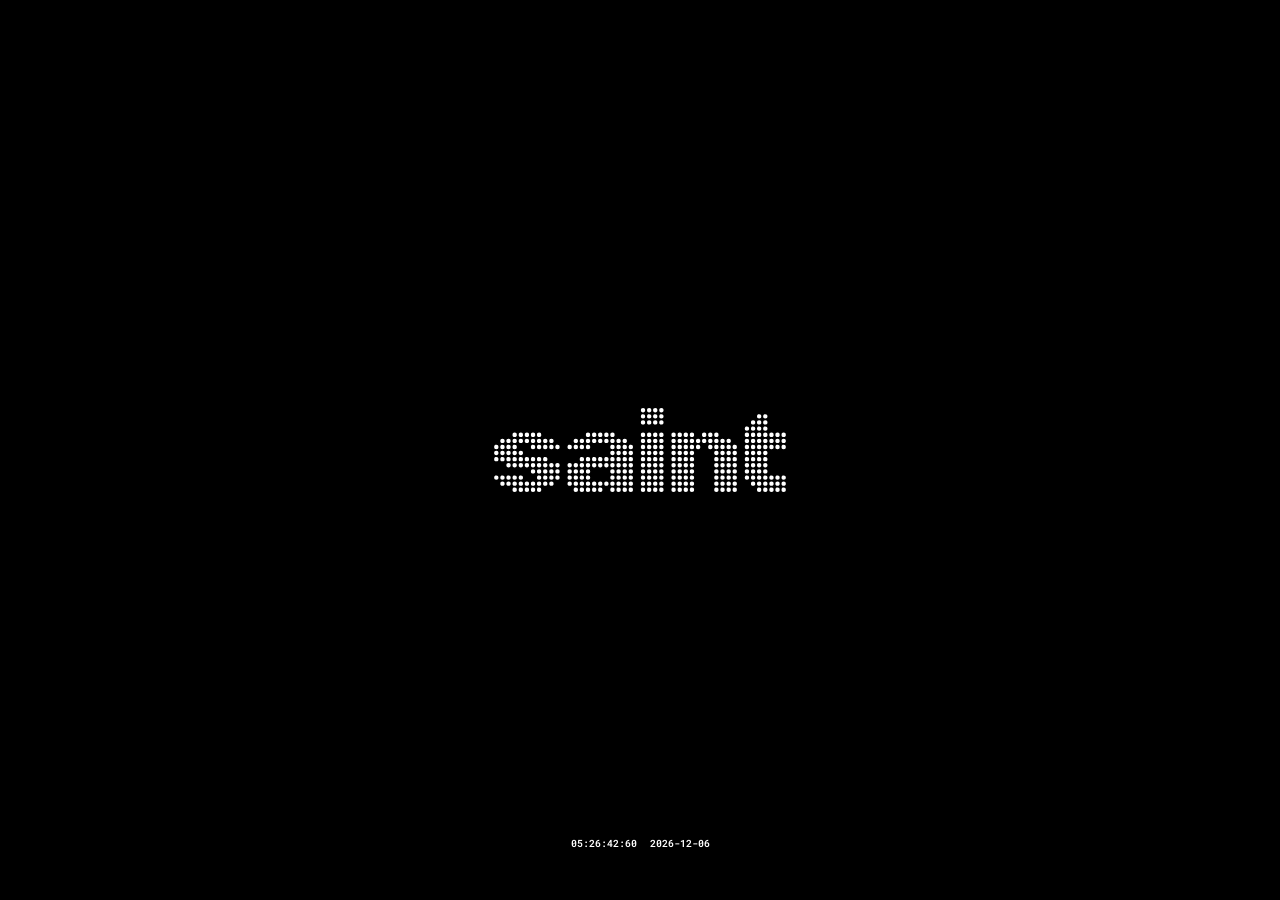
==== index.html @ 0a453551 "Preload every remaining asset once the fade finishes The site held everything outside Experience beh" ====
<!DOCTYPE html>
<html lang="en">
<head>
	<meta charset="utf-8">
	<meta name="viewport" content="width=device-width, initial-scale=1, viewport-fit=cover">
	<meta name="color-scheme" content="dark">
	<title>Saint Martins</title>
	<meta name="robots" content="noindex, nosnippet">
	<link rel="icon" type="image/png" href="/favicon.png">
	<link rel="preconnect" href="https://fonts.googleapis.com">
	<link rel="preconnect" href="https://fonts.gstatic.com" crossorigin>
	<link rel="stylesheet" href="https://fonts.googleapis.com/css2?family=Roboto+Mono:wght@600&amp;display=swap">
	<link rel="stylesheet" href="style.css?v=32">
	<noscript><style>body{opacity:1;animation:none}.image-container .noscript-logo{display:block}</style></noscript>
</head>
<body>
	<div class="zoom-wrap">
		<div class="page-container">
			<div class="image-container">
				<img id="logo" alt="Saint Martins">
					<noscript><img class="noscript-logo" src="logo1.svg?v=2" alt="Saint Martins"></noscript>
			</div>
			<div class="page-footer">
				<div class="page-footer-timer">
					<span id="timer" class="page-footer-timer-text"></span>
					<span id="date" class="page-footer-timer-text"></span>
				</div>
			</div>
		</div>
	</div>
	<script>(function(){const zw=document.querySelector('.zoom-wrap');if(!zw)return;const mob=()=>window.matchMedia('(max-width:768px) and (pointer:coarse)').matches;function sz(){zw.style.zoom=mob()?'':window.innerWidth/2560;}sz();window.addEventListener('resize',sz);})();</script>
	<script src="script.js?v=18" defer></script>
</body>
</html>
---- style.css ----
*{user-select:none;-webkit-user-select:none;-webkit-tap-highlight-color:transparent}
img{-webkit-user-drag:none}

/* body starts hidden and is revealed by script.js. `reveal` is a failsafe for
   script.js never running at all (network failure, script error): without it
   the page would stay black forever. .fade-in replaces it on the normal path. */
body{background:#000;margin:0;overflow:hidden;opacity:0;animation:reveal 0s linear 7s forwards}
.fade-in{animation:fadeIn 1s cubic-bezier(0.16,1,0.3,1) 0.5s both}
@keyframes fadeIn{from{opacity:0}to{opacity:1}}
@keyframes reveal{to{opacity:1}}

.zoom-wrap{position:fixed;inset:0}
.page-container{position:absolute;inset:0;display:flex;justify-content:center;align-items:center;flex-direction:column}
.image-container{width:720px}
.image-container img{width:720px;display:none}
.page-footer{font-family:'Roboto Mono',monospace;position:absolute;bottom:100px;left:0;right:0}
.page-footer-timer{display:flex;justify-content:center}
.page-footer-timer-text{color:#fff;display:block;font-size:20px;font-weight:600}
#timer{margin-right:26px}

@media(max-width:768px) and (pointer:coarse){
  .image-container{width:70vw}
  .image-container img{width:70vw}
  .page-footer-timer-text{font-size:13px}
  #timer{margin-right:20px}
  .page-footer{bottom:32px}
}

@media(prefers-reduced-motion:reduce){
  .fade-in{animation-duration:0.01ms;animation-delay:0ms}
}

/* White artwork on a background browsers don't print would come out blank. */
@media print{
  body,body.fade-in{background:#fff;opacity:1;animation:none;overflow:visible}
  .zoom-wrap,.page-container{position:static}
  .image-container img{filter:invert(1)}
  .page-footer{position:static;margin-top:40px}
  .page-footer-timer-text{color:#000}
}
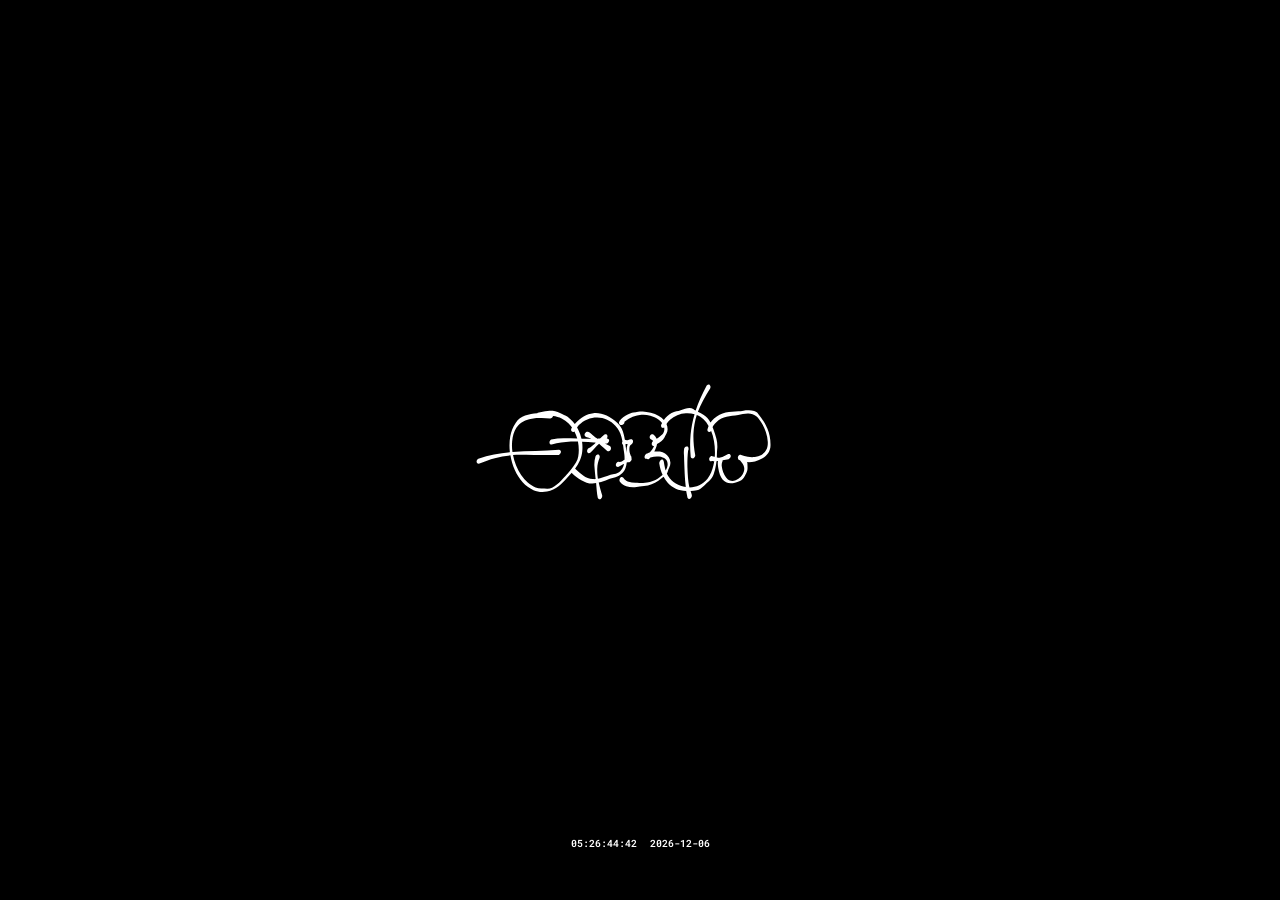
==== commit 4ce2b0f0: "Strip the source comments The markup, styles and scripts carried running commentary on why each rule" ====
--- a/index.html
+++ b/index.html
@@ -10,7 +10,7 @@
 	<link rel="preconnect" href="https://fonts.googleapis.com">
 	<link rel="preconnect" href="https://fonts.gstatic.com" crossorigin>
 	<link rel="stylesheet" href="https://fonts.googleapis.com/css2?family=Roboto+Mono:wght@600&amp;display=swap">
-	<link rel="stylesheet" href="style.css?v=32">
+	<link rel="stylesheet" href="style.css?v=33">
 	<noscript><style>body{opacity:1;animation:none}.image-container .noscript-logo{display:block}</style></noscript>
 </head>
 <body>
@@ -29,6 +29,6 @@
 		</div>
 	</div>
 	<script>(function(){const zw=document.querySelector('.zoom-wrap');if(!zw)return;const mob=()=>window.matchMedia('(max-width:768px) and (pointer:coarse)').matches;function sz(){zw.style.zoom=mob()?'':window.innerWidth/2560;}sz();window.addEventListener('resize',sz);})();</script>
-	<script src="script.js?v=18" defer></script>
+	<script src="script.js?v=19" defer></script>
 </body>
 </html>
--- a/style.css
+++ b/style.css
@@ -1,9 +1,6 @@
 *{user-select:none;-webkit-user-select:none;-webkit-tap-highlight-color:transparent}
 img{-webkit-user-drag:none}
 
-/* body starts hidden and is revealed by script.js. `reveal` is a failsafe for
-   script.js never running at all (network failure, script error): without it
-   the page would stay black forever. .fade-in replaces it on the normal path. */
 body{background:#000;margin:0;overflow:hidden;opacity:0;animation:reveal 0s linear 7s forwards}
 .fade-in{animation:fadeIn 1s cubic-bezier(0.16,1,0.3,1) 0.5s both}
 @keyframes fadeIn{from{opacity:0}to{opacity:1}}
@@ -30,7 +27,6 @@
   .fade-in{animation-duration:0.01ms;animation-delay:0ms}
 }
 
-/* White artwork on a background browsers don't print would come out blank. */
 @media print{
   body,body.fade-in{background:#fff;opacity:1;animation:none;overflow:visible}
   .zoom-wrap,.page-container{position:static}
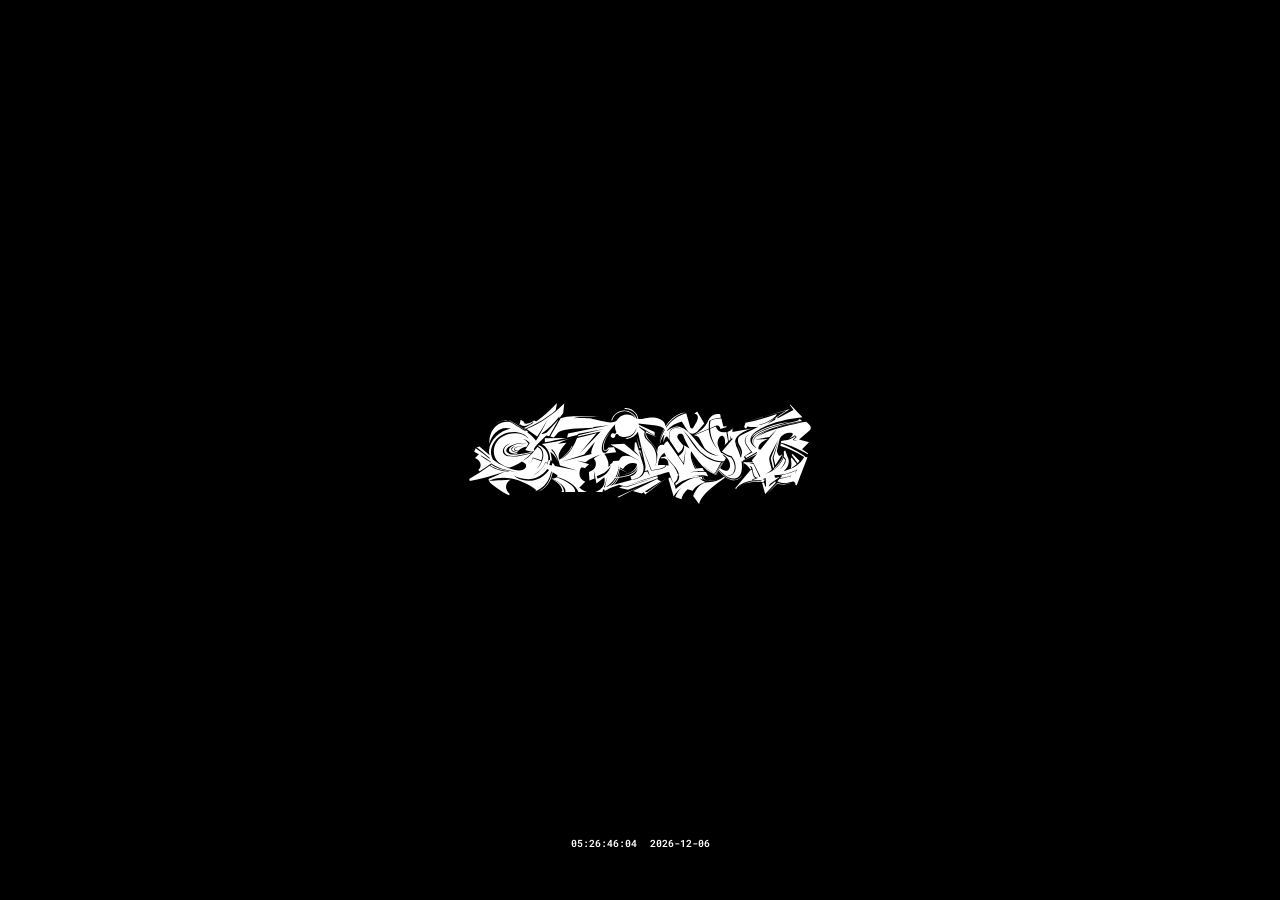
==== commit 5488d8ac: "Group the root logos into a folder and rename script.js to main.js" ====
--- a/index.html
+++ b/index.html
@@ -18,7 +18,7 @@
 		<div class="page-container">
 			<div class="image-container">
 				<img id="logo" alt="Saint Martins">
-					<noscript><img class="noscript-logo" src="logo1.svg?v=2" alt="Saint Martins"></noscript>
+					<noscript><img class="noscript-logo" src="logos/logo-1.svg?v=2" alt="Saint Martins"></noscript>
 			</div>
 			<div class="page-footer">
 				<div class="page-footer-timer">
@@ -29,6 +29,6 @@
 		</div>
 	</div>
 	<script>(function(){const zw=document.querySelector('.zoom-wrap');if(!zw)return;const mob=()=>window.matchMedia('(max-width:768px) and (pointer:coarse)').matches;function sz(){zw.style.zoom=mob()?'':window.innerWidth/2560;}sz();window.addEventListener('resize',sz);})();</script>
-	<script src="script.js?v=19" defer></script>
+	<script src="main.js?v=20" defer></script>
 </body>
 </html>
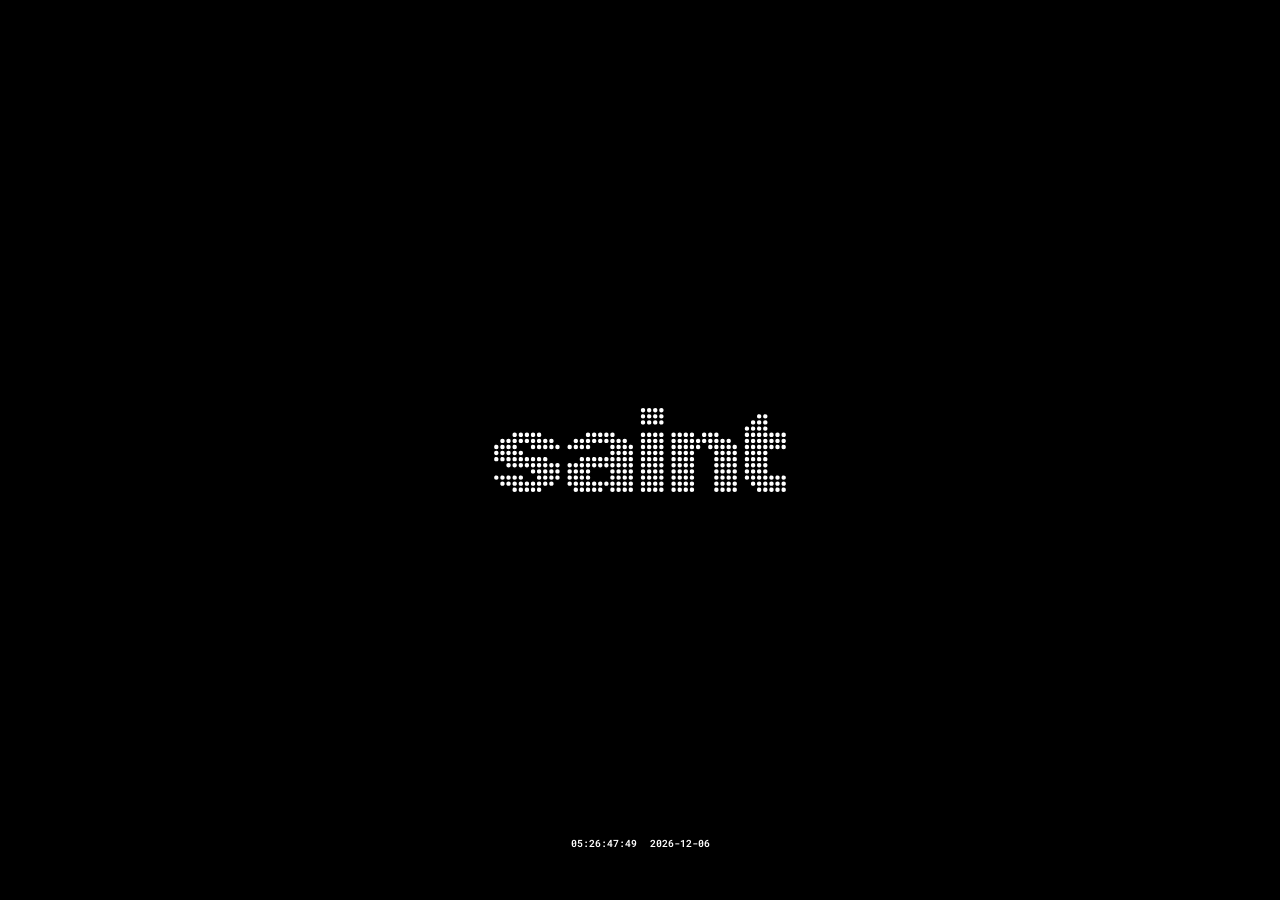
==== commit 86bad01b: "Clean up markup, styles, scripts and SVG exports" ====
--- a/index.html
+++ b/index.html
@@ -1,34 +1,40 @@
 <!DOCTYPE html>
 <html lang="en">
 <head>
-	<meta charset="utf-8">
-	<meta name="viewport" content="width=device-width, initial-scale=1, viewport-fit=cover">
-	<meta name="color-scheme" content="dark">
-	<title>Saint Martins</title>
-	<meta name="robots" content="noindex, nosnippet">
-	<link rel="icon" type="image/png" href="/favicon.png">
-	<link rel="preconnect" href="https://fonts.googleapis.com">
-	<link rel="preconnect" href="https://fonts.gstatic.com" crossorigin>
-	<link rel="stylesheet" href="https://fonts.googleapis.com/css2?family=Roboto+Mono:wght@600&amp;display=swap">
-	<link rel="stylesheet" href="style.css?v=33">
-	<noscript><style>body{opacity:1;animation:none}.image-container .noscript-logo{display:block}</style></noscript>
+  <meta charset="utf-8">
+  <meta name="viewport" content="width=device-width, initial-scale=1, viewport-fit=cover">
+  <meta name="color-scheme" content="dark">
+  <meta name="robots" content="noindex, nosnippet">
+  <title>Saint Martins</title>
+  <link rel="icon" type="image/png" href="/favicon.png">
+  <link rel="preconnect" href="https://fonts.googleapis.com">
+  <link rel="preconnect" href="https://fonts.gstatic.com" crossorigin>
+  <link rel="stylesheet" href="https://fonts.googleapis.com/css2?family=Roboto+Mono:wght@600&amp;display=swap">
+  <link rel="stylesheet" href="style.css?v=34">
+  <script src="main.js?v=21" defer></script>
+  <noscript><style>body{opacity:1;animation:none}.image-container .noscript-logo{display:block}</style></noscript>
 </head>
 <body>
-	<div class="zoom-wrap">
-		<div class="page-container">
-			<div class="image-container">
-				<img id="logo" alt="Saint Martins">
-					<noscript><img class="noscript-logo" src="logos/logo-1.svg?v=2" alt="Saint Martins"></noscript>
-			</div>
-			<div class="page-footer">
-				<div class="page-footer-timer">
-					<span id="timer" class="page-footer-timer-text"></span>
-					<span id="date" class="page-footer-timer-text"></span>
-				</div>
-			</div>
-		</div>
-	</div>
-	<script>(function(){const zw=document.querySelector('.zoom-wrap');if(!zw)return;const mob=()=>window.matchMedia('(max-width:768px) and (pointer:coarse)').matches;function sz(){zw.style.zoom=mob()?'':window.innerWidth/2560;}sz();window.addEventListener('resize',sz);})();</script>
-	<script src="main.js?v=20" defer></script>
+  <div class="zoom-wrap">
+    <div class="page-container">
+      <div class="image-container">
+        <img id="logo" alt="Saint Martins">
+        <noscript><img class="noscript-logo" src="logos/logo-1.svg?v=2" alt="Saint Martins"></noscript>
+      </div>
+      <div class="page-footer">
+        <span id="timer"></span>
+        <span id="date"></span>
+      </div>
+    </div>
+  </div>
+  <script>
+    (() => {
+      const wrap = document.querySelector('.zoom-wrap');
+      const phone = matchMedia('(max-width:768px) and (pointer:coarse)');
+      const fit = () => { wrap.style.zoom = phone.matches ? '' : window.innerWidth / 2560; };
+      fit();
+      window.addEventListener('resize', fit);
+    })();
+  </script>
 </body>
 </html>
--- a/style.css
+++ b/style.css
@@ -2,35 +2,28 @@
 img{-webkit-user-drag:none}
 
 body{background:#000;margin:0;overflow:hidden;opacity:0;animation:reveal 0s linear 7s forwards}
-.fade-in{animation:fadeIn 1s cubic-bezier(0.16,1,0.3,1) 0.5s both}
+body.fade-in{animation:fadeIn 1s cubic-bezier(0.16,1,0.3,1) 0.5s both}
 @keyframes fadeIn{from{opacity:0}to{opacity:1}}
 @keyframes reveal{to{opacity:1}}
 
 .zoom-wrap{position:fixed;inset:0}
-.page-container{position:absolute;inset:0;display:flex;justify-content:center;align-items:center;flex-direction:column}
+.page-container{position:absolute;inset:0;display:flex;flex-direction:column;justify-content:center;align-items:center}
 .image-container{width:720px}
-.image-container img{width:720px;display:none}
-.page-footer{font-family:'Roboto Mono',monospace;position:absolute;bottom:100px;left:0;right:0}
-.page-footer-timer{display:flex;justify-content:center}
-.page-footer-timer-text{color:#fff;display:block;font-size:20px;font-weight:600}
-#timer{margin-right:26px}
+.image-container img{display:none;width:100%}
+.page-footer{position:absolute;bottom:100px;left:0;right:0;display:flex;justify-content:center;gap:26px;font-family:"Roboto Mono",monospace;font-size:20px;font-weight:600;color:#fff}
 
 @media(max-width:768px) and (pointer:coarse){
   .image-container{width:70vw}
-  .image-container img{width:70vw}
-  .page-footer-timer-text{font-size:13px}
-  #timer{margin-right:20px}
-  .page-footer{bottom:32px}
+  .page-footer{bottom:32px;gap:20px;font-size:13px}
 }
 
 @media(prefers-reduced-motion:reduce){
-  .fade-in{animation-duration:0.01ms;animation-delay:0ms}
+  body.fade-in{animation-duration:0.01ms;animation-delay:0ms}
 }
 
 @media print{
   body,body.fade-in{background:#fff;opacity:1;animation:none;overflow:visible}
-  .zoom-wrap,.page-container{position:static}
+  .zoom-wrap,.page-container,.page-footer{position:static}
   .image-container img{filter:invert(1)}
-  .page-footer{position:static;margin-top:40px}
-  .page-footer-timer-text{color:#000}
+  .page-footer{margin-top:40px;color:#000}
 }
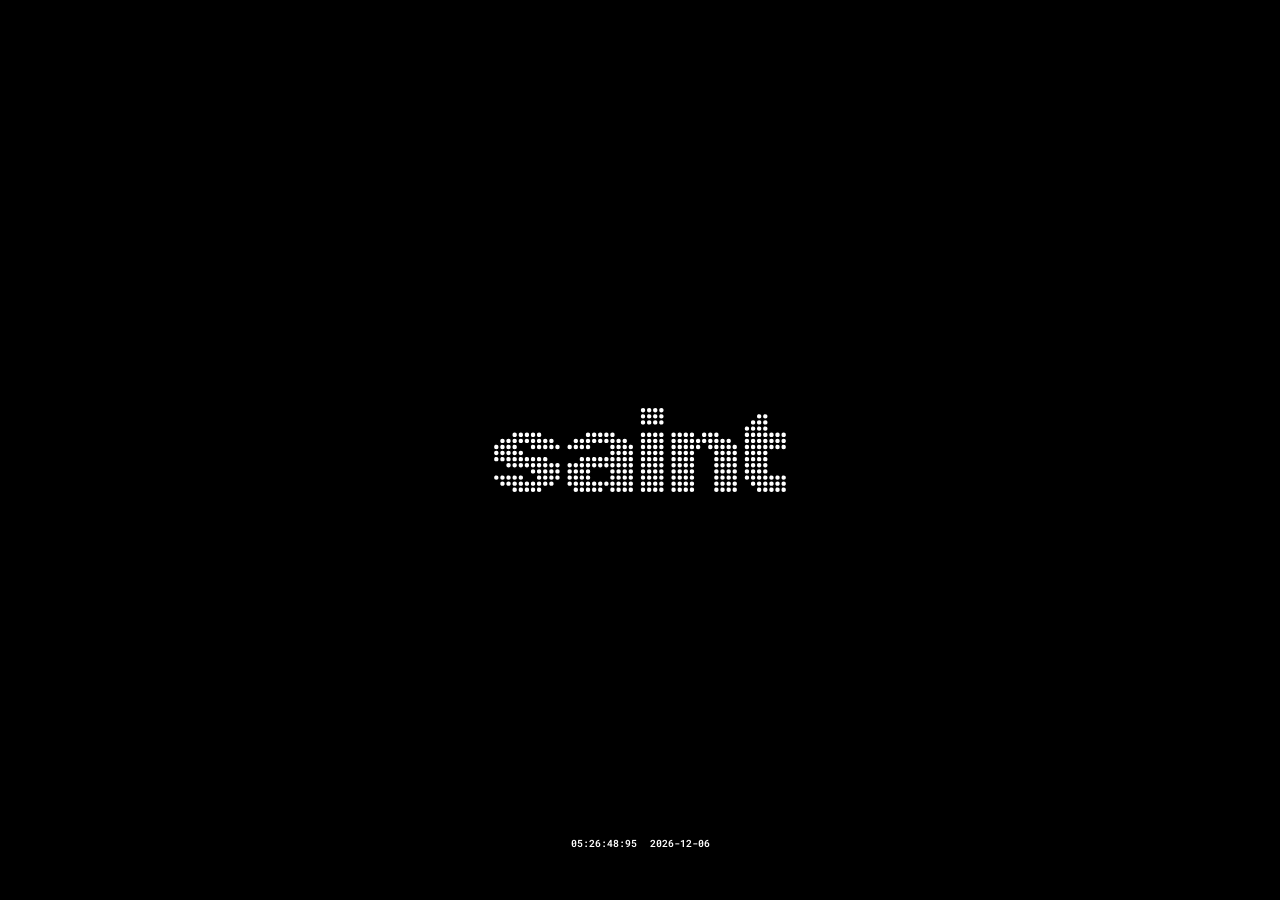
==== commit 1865a5d5: "Convert the remaining design PNGs to WebP and disable focus" ====
--- a/index.html
+++ b/index.html
@@ -10,7 +10,7 @@
   <link rel="preconnect" href="https://fonts.googleapis.com">
   <link rel="preconnect" href="https://fonts.gstatic.com" crossorigin>
   <link rel="stylesheet" href="https://fonts.googleapis.com/css2?family=Roboto+Mono:wght@600&amp;display=swap">
-  <link rel="stylesheet" href="style.css?v=34">
+  <link rel="stylesheet" href="style.css?v=35">
   <script src="main.js?v=21" defer></script>
   <noscript><style>body{opacity:1;animation:none}.image-container .noscript-logo{display:block}</style></noscript>
 </head>
--- a/style.css
+++ b/style.css
@@ -1,4 +1,4 @@
-*{user-select:none;-webkit-user-select:none;-webkit-tap-highlight-color:transparent}
+*{user-select:none;-webkit-user-select:none;-webkit-touch-callout:none;-webkit-tap-highlight-color:transparent}
 img{-webkit-user-drag:none}
 
 body{background:#000;margin:0;overflow:hidden;opacity:0;animation:reveal 0s linear 7s forwards}
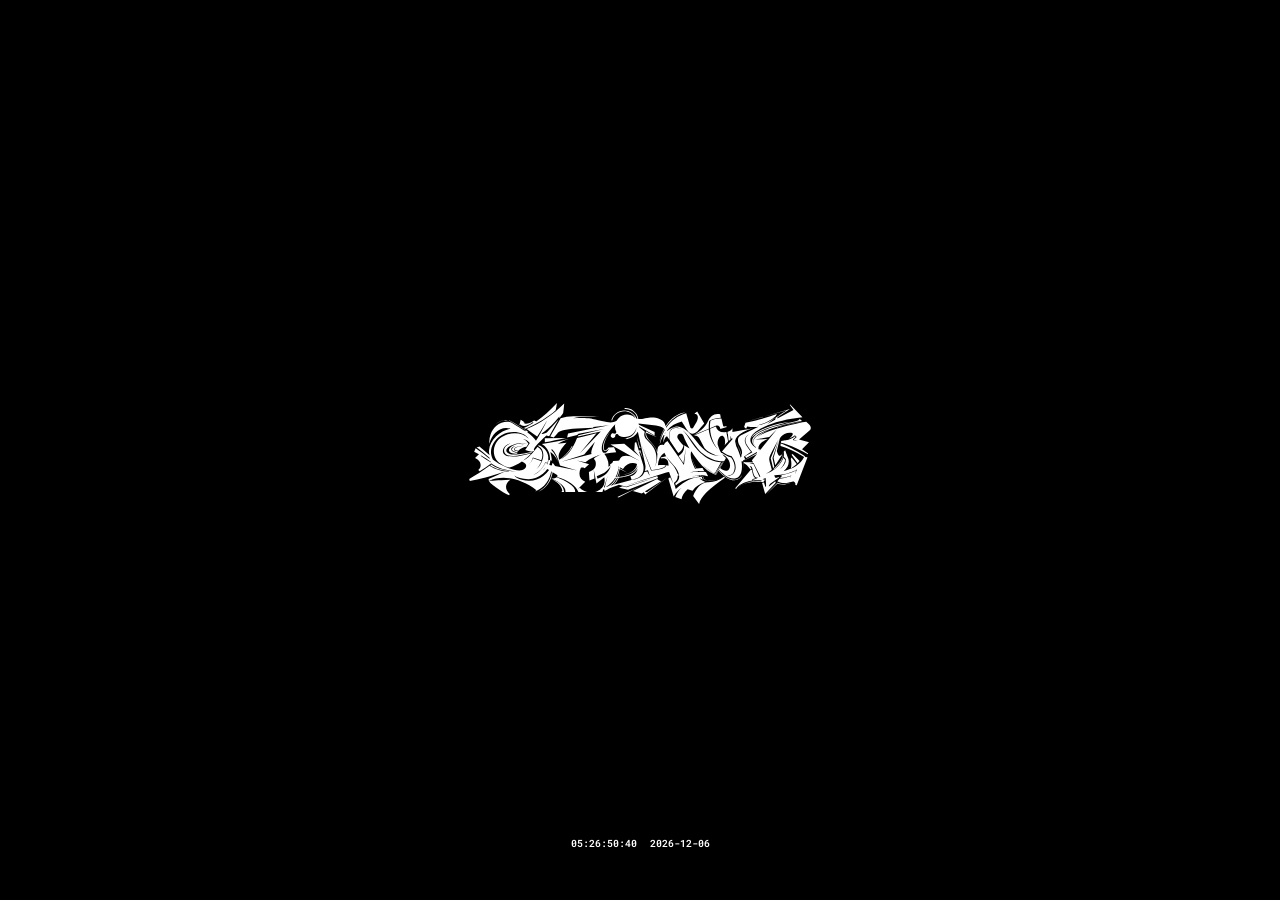
==== commit 08131a70: "Self-host Roboto Mono" ====
--- a/index.html
+++ b/index.html
@@ -7,10 +7,8 @@
   <meta name="robots" content="noindex, nosnippet">
   <title>Saint Martins</title>
   <link rel="icon" type="image/png" href="/favicon.png">
-  <link rel="preconnect" href="https://fonts.googleapis.com">
-  <link rel="preconnect" href="https://fonts.gstatic.com" crossorigin>
-  <link rel="stylesheet" href="https://fonts.googleapis.com/css2?family=Roboto+Mono:wght@600&amp;display=swap">
-  <link rel="stylesheet" href="style.css?v=35">
+  <link rel="preload" href="/fonts/roboto-mono-latin.woff2" as="font" type="font/woff2" crossorigin>
+  <link rel="stylesheet" href="style.css?v=36">
   <script src="main.js?v=21" defer></script>
   <noscript><style>body{opacity:1;animation:none}.image-container .noscript-logo{display:block}</style></noscript>
 </head>
--- a/style.css
+++ b/style.css
@@ -1,3 +1,5 @@
+@font-face{font-family:"Roboto Mono";font-style:normal;font-weight:100 700;font-display:swap;src:url(/fonts/roboto-mono-latin.woff2) format("woff2");unicode-range:U+0000-00FF,U+0131,U+0152-0153,U+02BB-02BC,U+02C6,U+02DA,U+02DC,U+0304,U+0308,U+0329,U+2000-206F,U+20AC,U+2122,U+2191,U+2193,U+2212,U+2215,U+FEFF,U+FFFD}
+
 *{user-select:none;-webkit-user-select:none;-webkit-touch-callout:none;-webkit-tap-highlight-color:transparent}
 img{-webkit-user-drag:none}
 
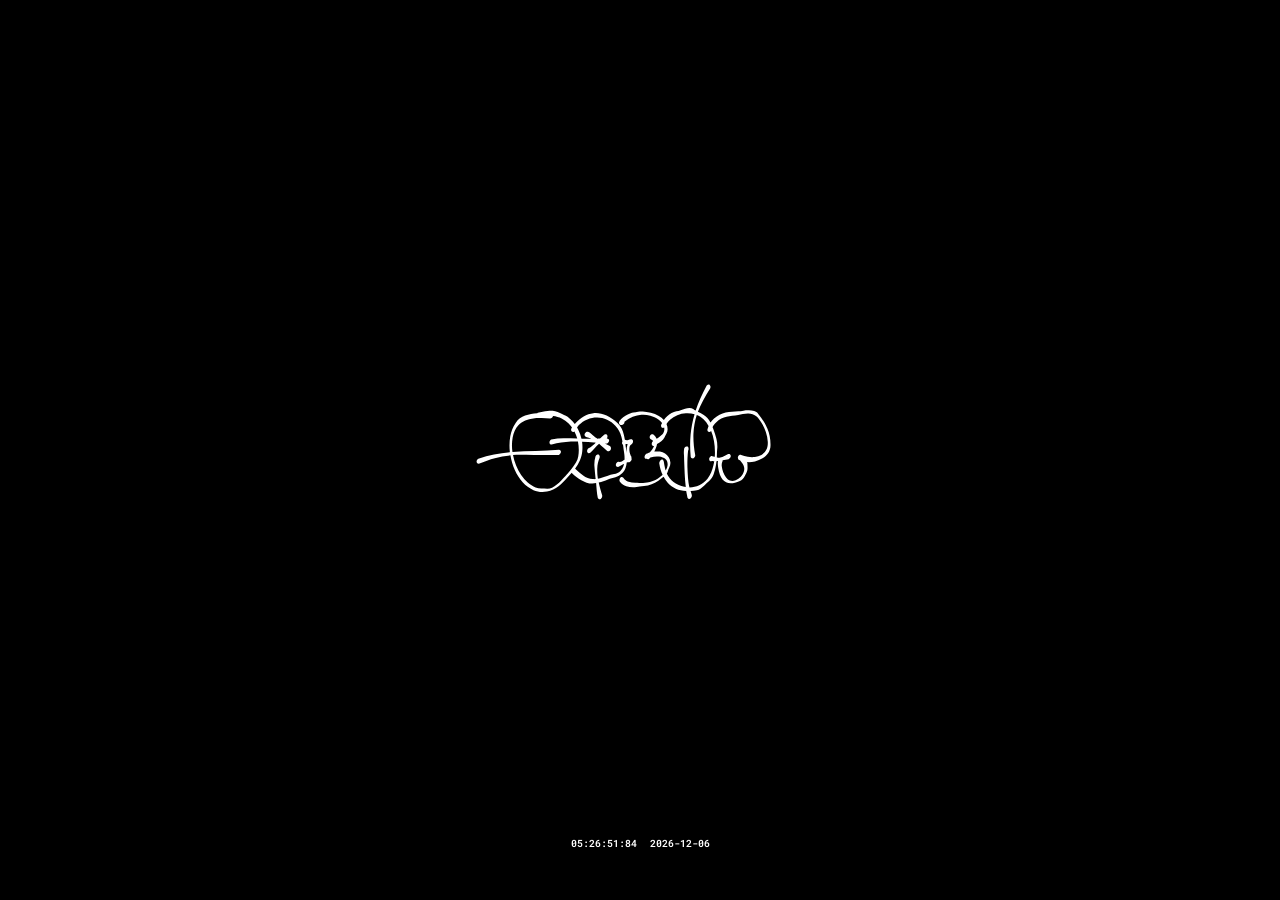
==== commit 11802e3e: "Create the logo and lightbox images in script so the HTML validates" ====
--- a/index.html
+++ b/index.html
@@ -9,14 +9,13 @@
   <link rel="icon" type="image/png" href="/favicon.png">
   <link rel="preload" href="/fonts/roboto-mono-latin.woff2" as="font" type="font/woff2" crossorigin>
   <link rel="stylesheet" href="style.css?v=36">
-  <script src="main.js?v=21" defer></script>
+  <script src="main.js?v=22" defer></script>
   <noscript><style>body{opacity:1;animation:none}.image-container .noscript-logo{display:block}</style></noscript>
 </head>
 <body>
   <div class="zoom-wrap">
     <div class="page-container">
       <div class="image-container">
-        <img id="logo" alt="Saint Martins">
         <noscript><img class="noscript-logo" src="logos/logo-1.svg?v=2" alt="Saint Martins"></noscript>
       </div>
       <div class="page-footer">
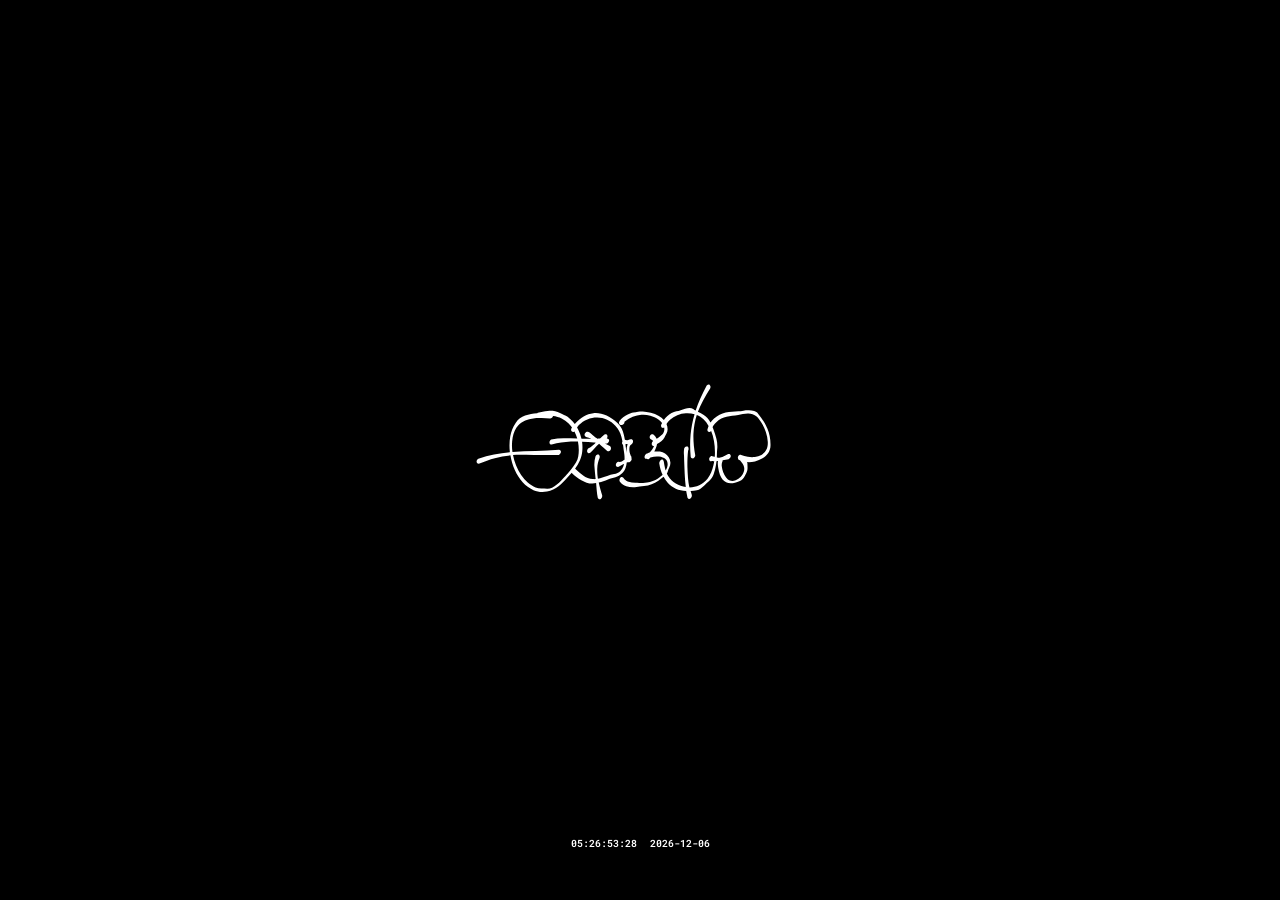
==== commit ad6794fd: "Wrap the landing page in a main landmark" ====
--- a/index.html
+++ b/index.html
@@ -13,7 +13,7 @@
   <noscript><style>body{opacity:1;animation:none}.image-container .noscript-logo{display:block}</style></noscript>
 </head>
 <body>
-  <div class="zoom-wrap">
+  <main class="zoom-wrap">
     <div class="page-container">
       <div class="image-container">
         <noscript><img class="noscript-logo" src="logos/logo-1.svg?v=2" alt="Saint Martins"></noscript>
@@ -23,7 +23,7 @@
         <span id="date"></span>
       </div>
     </div>
-  </div>
+  </main>
   <script>
     (() => {
       const wrap = document.querySelector('.zoom-wrap');
